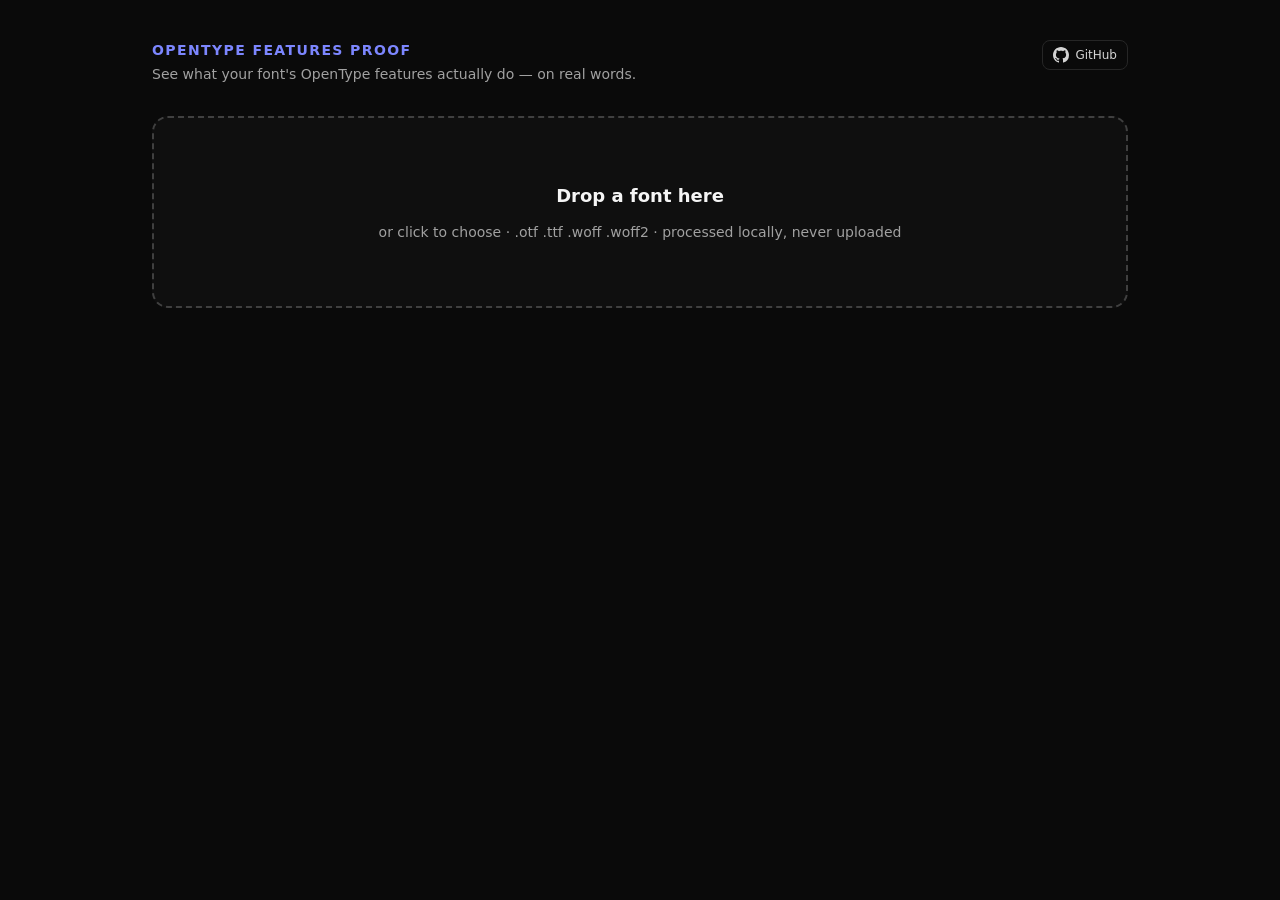
==== fea-proof/index.html @ 8b21806e "deploy fea-proof build from 8970422" ====
<!doctype html>
<html lang="en">
  <head>
    <meta charset="UTF-8" />
    <meta name="viewport" content="width=device-width, initial-scale=1.0" />
    <title>OpenType Features Proof</title>
    <script type="module" crossorigin src="./assets/index-gecbQEtY.js"></script>
    <link rel="modulepreload" crossorigin href="./assets/rolldown-runtime-Bh1tDfsg.js">
    <link rel="modulepreload" crossorigin href="./assets/preload-helper-DYl5dUZ5.js">
    <link rel="stylesheet" crossorigin href="./assets/index-C4r-JC1o.css">
  </head>
  <body>
    <div id="root"></div>
  </body>
</html>
---- fea-proof/assets/index-C4r-JC1o.css ----
/*! tailwindcss v4.3.1 | MIT License | https://tailwindcss.com */
@layer properties{@supports (((-webkit-hyphens:none)) and (not (margin-trim:inline))) or ((-moz-orient:inline) and (not (color:rgb(from red r g b)))){*,:before,:after,::backdrop{--tw-rotate-x:initial;--tw-rotate-y:initial;--tw-rotate-z:initial;--tw-skew-x:initial;--tw-skew-y:initial;--tw-space-y-reverse:0;--tw-divide-y-reverse:0;--tw-border-style:solid;--tw-font-weight:initial;--tw-tracking:initial;--tw-ordinal:initial;--tw-slashed-zero:initial;--tw-numeric-figure:initial;--tw-numeric-spacing:initial;--tw-numeric-fraction:initial;--tw-shadow:0 0 #0000;--tw-shadow-color:initial;--tw-shadow-alpha:100%;--tw-inset-shadow:0 0 #0000;--tw-inset-shadow-color:initial;--tw-inset-shadow-alpha:100%;--tw-ring-color:initial;--tw-ring-shadow:0 0 #0000;--tw-inset-ring-color:initial;--tw-inset-ring-shadow:0 0 #0000;--tw-ring-inset:initial;--tw-ring-offset-width:0px;--tw-ring-offset-color:#fff;--tw-ring-offset-shadow:0 0 #0000;--tw-outline-style:solid;--tw-blur:initial;--tw-brightness:initial;--tw-contrast:initial;--tw-grayscale:initial;--tw-hue-rotate:initial;--tw-invert:initial;--tw-opacity:initial;--tw-saturate:initial;--tw-sepia:initial;--tw-drop-shadow:initial;--tw-drop-shadow-color:initial;--tw-drop-shadow-alpha:100%;--tw-drop-shadow-size:initial;--tw-backdrop-blur:initial;--tw-backdrop-brightness:initial;--tw-backdrop-contrast:initial;--tw-backdrop-grayscale:initial;--tw-backdrop-hue-rotate:initial;--tw-backdrop-invert:initial;--tw-backdrop-opacity:initial;--tw-backdrop-saturate:initial;--tw-backdrop-sepia:initial}}}@layer theme{:root,:host{--font-sans:ui-sans-serif, system-ui, sans-serif, "Apple Color Emoji", "Segoe UI Emoji", "Segoe UI Symbol", "Noto Color Emoji";--font-mono:ui-monospace, SFMono-Regular, Menlo, Monaco, Consolas, "Liberation Mono", "Courier New", monospace;--color-red-50:oklch(97.1% .013 17.38);--color-red-300:oklch(80.8% .114 19.571);--color-red-700:oklch(50.5% .213 27.518);--color-red-900:oklch(39.6% .141 25.723);--color-red-950:oklch(25.8% .092 26.042);--color-amber-50:oklch(98.7% .022 95.277);--color-amber-100:oklch(96.2% .059 95.617);--color-amber-200:oklch(92.4% .12 95.746);--color-amber-300:oklch(87.9% .169 91.605);--color-amber-500:oklch(76.9% .188 70.08);--color-amber-600:oklch(66.6% .179 58.318);--color-amber-700:oklch(55.5% .163 48.998);--color-amber-900:oklch(41.4% .112 45.904);--color-amber-950:oklch(27.9% .077 45.635);--color-emerald-50:oklch(97.9% .021 166.113);--color-emerald-100:oklch(95% .052 163.051);--color-emerald-200:oklch(90.5% .093 164.15);--color-emerald-300:oklch(84.5% .143 164.978);--color-emerald-700:oklch(50.8% .118 165.612);--color-emerald-900:oklch(37.8% .077 168.94);--color-emerald-950:oklch(26.2% .051 172.552);--color-indigo-50:oklch(96.2% .018 272.314);--color-indigo-300:oklch(78.5% .115 274.713);--color-indigo-400:oklch(67.3% .182 276.935);--color-indigo-500:oklch(58.5% .233 277.117);--color-indigo-600:oklch(51.1% .262 276.966);--color-indigo-700:oklch(45.7% .24 277.023);--color-indigo-950:oklch(25.7% .09 281.288);--color-neutral-50:oklch(98.5% 0 0);--color-neutral-100:oklch(97% 0 0);--color-neutral-200:oklch(92.2% 0 0);--color-neutral-300:oklch(87% 0 0);--color-neutral-400:oklch(70.8% 0 0);--color-neutral-500:oklch(55.6% 0 0);--color-neutral-600:oklch(43.9% 0 0);--color-neutral-700:oklch(37.1% 0 0);--color-neutral-800:oklch(26.9% 0 0);--color-neutral-900:oklch(20.5% 0 0);--color-neutral-950:oklch(14.5% 0 0);--color-white:#fff;--spacing:.25rem;--container-xl:36rem;--container-3xl:48rem;--container-5xl:64rem;--container-7xl:80rem;--text-xs:.75rem;--text-xs--line-height:calc(1 / .75);--text-sm:.875rem;--text-sm--line-height:calc(1.25 / .875);--text-lg:1.125rem;--text-lg--line-height:calc(1.75 / 1.125);--text-3xl:1.875rem;--text-3xl--line-height:calc(2.25 / 1.875);--font-weight-normal:400;--font-weight-medium:500;--font-weight-semibold:600;--tracking-wide:.025em;--tracking-wider:.05em;--tracking-widest:.1em;--radius-sm:.25rem;--radius-md:.375rem;--radius-lg:.5rem;--radius-xl:.75rem;--radius-2xl:1rem;--blur-sm:8px;--default-transition-duration:.15s;--default-transition-timing-function:cubic-bezier(.4, 0, .2, 1);--default-font-family:var(--font-sans);--default-mono-font-family:var(--font-mono)}}@layer base{*,:after,:before,::backdrop{box-sizing:border-box;border:0 solid;margin:0;padding:0}::file-selector-button{box-sizing:border-box;border:0 solid;margin:0;padding:0}html,:host{-webkit-text-size-adjust:100%;tab-size:4;line-height:1.5;font-family:var(--default-font-family,ui-sans-serif, system-ui, sans-serif, "Apple Color Emoji", "Segoe UI Emoji", "Segoe UI Symbol", "Noto Color Emoji");font-feature-settings:var(--default-font-feature-settings,normal);font-variation-settings:var(--default-font-variation-settings,normal);-webkit-tap-highlight-color:transparent}hr{height:0;color:inherit;border-top-width:1px}abbr:where([title]){-webkit-text-decoration:underline dotted;text-decoration:underline dotted}h1,h2,h3,h4,h5,h6{font-size:inherit;font-weight:inherit}a{color:inherit;-webkit-text-decoration:inherit;-webkit-text-decoration:inherit;-webkit-text-decoration:inherit;-webkit-text-decoration:inherit;text-decoration:inherit}b,strong{font-weight:bolder}code,kbd,samp,pre{font-family:var(--default-mono-font-family,ui-monospace, SFMono-Regular, Menlo, Monaco, Consolas, "Liberation Mono", "Courier New", monospace);font-feature-settings:var(--default-mono-font-feature-settings,normal);font-variation-settings:var(--default-mono-font-variation-settings,normal);font-size:1em}small{font-size:80%}sub,sup{vertical-align:baseline;font-size:75%;line-height:0;position:relative}sub{bottom:-.25em}sup{top:-.5em}table{text-indent:0;border-color:inherit;border-collapse:collapse}:-moz-focusring{outline:auto}progress{vertical-align:baseline}summary{display:list-item}ol,ul,menu{list-style:none}img,svg,video,canvas,audio,iframe,embed,object{vertical-align:middle;display:block}img,video{max-width:100%;height:auto}button,input,select,optgroup,textarea{font:inherit;font-feature-settings:inherit;font-variation-settings:inherit;letter-spacing:inherit;color:inherit;opacity:1;background-color:#0000;border-radius:0}::file-selector-button{font:inherit;font-feature-settings:inherit;font-variation-settings:inherit;letter-spacing:inherit;color:inherit;opacity:1;background-color:#0000;border-radius:0}:where(select:is([multiple],[size])) optgroup{font-weight:bolder}:where(select:is([multiple],[size])) optgroup option{padding-inline-start:20px}::file-selector-button{margin-inline-end:4px}::placeholder{opacity:1}@supports (not ((-webkit-appearance:-apple-pay-button))) or (contain-intrinsic-size:1px){::placeholder{color:currentColor}@supports (color:color-mix(in lab, red, red)){::placeholder{color:color-mix(in oklab, currentcolor 50%, transparent)}}}textarea{resize:vertical}::-webkit-search-decoration{-webkit-appearance:none}::-webkit-date-and-time-value{min-height:1lh;text-align:inherit}::-webkit-datetime-edit{display:inline-flex}::-webkit-datetime-edit-fields-wrapper{padding:0}::-webkit-datetime-edit{padding-block:0}::-webkit-datetime-edit-year-field{padding-block:0}::-webkit-datetime-edit-month-field{padding-block:0}::-webkit-datetime-edit-day-field{padding-block:0}::-webkit-datetime-edit-hour-field{padding-block:0}::-webkit-datetime-edit-minute-field{padding-block:0}::-webkit-datetime-edit-second-field{padding-block:0}::-webkit-datetime-edit-millisecond-field{padding-block:0}::-webkit-datetime-edit-meridiem-field{padding-block:0}::-webkit-calendar-picker-indicator{line-height:1}:-moz-ui-invalid{box-shadow:none}button,input:where([type=button],[type=reset],[type=submit]){appearance:button}::file-selector-button{appearance:button}::-webkit-inner-spin-button{height:auto}::-webkit-outer-spin-button{height:auto}[hidden]:where(:not([hidden=until-found])){display:none!important}}@layer components;@layer utilities{.collapse{visibility:collapse}.invisible{visibility:hidden}.visible{visibility:visible}.absolute{position:absolute}.fixed{position:fixed}.relative{position:relative}.static{position:static}.sticky{position:sticky}.inset-0{inset:0}.-top-1{top:calc(var(--spacing) * -1)}.top-0{top:0}.top-4{top:calc(var(--spacing) * 4)}.-right-1{right:calc(var(--spacing) * -1)}.\!isolate{isolation:isolate!important}.isolate{isolation:isolate}.z-10{z-index:10}.z-50{z-index:50}.container{width:100%}@media (width>=40rem){.container{max-width:40rem}}@media (width>=48rem){.container{max-width:48rem}}@media (width>=64rem){.container{max-width:64rem}}@media (width>=80rem){.container{max-width:80rem}}@media (width>=96rem){.container{max-width:96rem}}.mx-auto{margin-inline:auto}.mt-0\.5{margin-top:calc(var(--spacing) * .5)}.mt-1{margin-top:var(--spacing)}.mt-1\.5{margin-top:calc(var(--spacing) * 1.5)}.mt-2{margin-top:calc(var(--spacing) * 2)}.mt-3{margin-top:calc(var(--spacing) * 3)}.mt-4{margin-top:calc(var(--spacing) * 4)}.mr-0\.5{margin-right:calc(var(--spacing) * .5)}.mb-1\.5{margin-bottom:calc(var(--spacing) * 1.5)}.mb-2{margin-bottom:calc(var(--spacing) * 2)}.mb-8{margin-bottom:calc(var(--spacing) * 8)}.ml-1\.5{margin-left:calc(var(--spacing) * 1.5)}.ml-auto{margin-left:auto}.block{display:block}.contents{display:contents}.flex{display:flex}.grid{display:grid}.hidden{display:none}.inline{display:inline}.inline-block{display:inline-block}.inline-flex{display:inline-flex}.table{display:table}.h-4{height:calc(var(--spacing) * 4)}.h-\[44vh\]{height:44vh}.h-full{height:100%}.max-h-28{max-height:calc(var(--spacing) * 28)}.max-h-\[60vh\]{max-height:60vh}.max-h-\[90vh\]{max-height:90vh}.max-h-\[calc\(100vh-2rem\)\]{max-height:calc(100vh - 2rem)}.max-h-full{max-height:100%}.min-h-0{min-height:0}.min-h-screen{min-height:100vh}.w-8{width:calc(var(--spacing) * 8)}.w-10{width:calc(var(--spacing) * 10)}.w-20{width:calc(var(--spacing) * 20)}.w-56{width:calc(var(--spacing) * 56)}.w-72{width:calc(var(--spacing) * 72)}.w-full{width:100%}.max-w-3xl{max-width:var(--container-3xl)}.max-w-5xl{max-width:var(--container-5xl)}.max-w-7xl{max-width:var(--container-7xl)}.max-w-\[10rem\]{max-width:10rem}.max-w-\[92rem\]{max-width:92rem}.max-w-full{max-width:100%}.max-w-xl{max-width:var(--container-xl)}.min-w-0{min-width:0}.min-w-4{min-width:calc(var(--spacing) * 4)}.min-w-\[1\.5em\]{min-width:1.5em}.flex-1{flex:1}.shrink-0{flex-shrink:0}.grow{flex-grow:1}.basis-full{flex-basis:100%}.transform{transform:var(--tw-rotate-x,) var(--tw-rotate-y,) var(--tw-rotate-z,) var(--tw-skew-x,) var(--tw-skew-y,)}.cursor-not-allowed{cursor:not-allowed}.cursor-pointer{cursor:pointer}.grid-cols-2{grid-template-columns:repeat(2,minmax(0,1fr))}.grid-cols-\[minmax\(0\,1fr\)_minmax\(0\,1\.5fr\)_minmax\(0\,1fr\)\]{grid-template-columns:minmax(0,1fr) minmax(0,1.5fr) minmax(0,1fr)}.flex-col{flex-direction:column}.flex-wrap{flex-wrap:wrap}.items-baseline{align-items:baseline}.items-center{align-items:center}.items-end{align-items:flex-end}.items-start{align-items:flex-start}.justify-between{justify-content:space-between}.justify-center{justify-content:center}.justify-end{justify-content:flex-end}.gap-0\.5{gap:calc(var(--spacing) * .5)}.gap-1{gap:var(--spacing)}.gap-1\.5{gap:calc(var(--spacing) * 1.5)}.gap-2{gap:calc(var(--spacing) * 2)}.gap-3{gap:calc(var(--spacing) * 3)}.gap-4{gap:calc(var(--spacing) * 4)}.gap-6{gap:calc(var(--spacing) * 6)}.gap-px{gap:1px}:where(.space-y-2>:not(:last-child)){--tw-space-y-reverse:0;margin-block-start:calc(calc(var(--spacing) * 2) * var(--tw-space-y-reverse));margin-block-end:calc(calc(var(--spacing) * 2) * calc(1 - var(--tw-space-y-reverse)))}:where(.space-y-3>:not(:last-child)){--tw-space-y-reverse:0;margin-block-start:calc(calc(var(--spacing) * 3) * var(--tw-space-y-reverse));margin-block-end:calc(calc(var(--spacing) * 3) * calc(1 - var(--tw-space-y-reverse)))}:where(.space-y-6>:not(:last-child)){--tw-space-y-reverse:0;margin-block-start:calc(calc(var(--spacing) * 6) * var(--tw-space-y-reverse));margin-block-end:calc(calc(var(--spacing) * 6) * calc(1 - var(--tw-space-y-reverse)))}.gap-x-1{column-gap:var(--spacing)}.gap-x-4{column-gap:calc(var(--spacing) * 4)}.gap-x-5{column-gap:calc(var(--spacing) * 5)}.gap-x-8{column-gap:calc(var(--spacing) * 8)}.gap-y-1\.5{row-gap:calc(var(--spacing) * 1.5)}.gap-y-2{row-gap:calc(var(--spacing) * 2)}:where(.divide-y>:not(:last-child)){--tw-divide-y-reverse:0;border-bottom-style:var(--tw-border-style);border-top-style:var(--tw-border-style);border-top-width:calc(1px * var(--tw-divide-y-reverse));border-bottom-width:calc(1px * calc(1 - var(--tw-divide-y-reverse)))}:where(.divide-neutral-200>:not(:last-child)){border-color:var(--color-neutral-200)}.self-start{align-self:flex-start}.truncate{text-overflow:ellipsis;white-space:nowrap;overflow:hidden}.overflow-hidden{overflow:hidden}.overflow-visible{overflow:visible}.overflow-y-auto{overflow-y:auto}.rounded{border-radius:.25rem}.rounded-2xl{border-radius:var(--radius-2xl)}.rounded-full{border-radius:3.40282e38px}.rounded-lg{border-radius:var(--radius-lg)}.rounded-md{border-radius:var(--radius-md)}.rounded-sm{border-radius:var(--radius-sm)}.rounded-xl{border-radius:var(--radius-xl)}.border{border-style:var(--tw-border-style);border-width:1px}.border-2{border-style:var(--tw-border-style);border-width:2px}.border-t{border-top-style:var(--tw-border-style);border-top-width:1px}.border-b{border-bottom-style:var(--tw-border-style);border-bottom-width:1px}.border-l{border-left-style:var(--tw-border-style);border-left-width:1px}.border-dashed{--tw-border-style:dashed;border-style:dashed}.border-amber-200{border-color:var(--color-amber-200)}.border-emerald-200{border-color:var(--color-emerald-200)}.border-indigo-400{border-color:var(--color-indigo-400)}.border-indigo-500{border-color:var(--color-indigo-500)}.border-neutral-200{border-color:var(--color-neutral-200)}.border-neutral-300{border-color:var(--color-neutral-300)}.border-red-300{border-color:var(--color-red-300)}.bg-amber-50{background-color:var(--color-amber-50)}.bg-emerald-50{background-color:var(--color-emerald-50)}.bg-emerald-100{background-color:var(--color-emerald-100)}.bg-indigo-500{background-color:var(--color-indigo-500)}.bg-indigo-500\/10{background-color:#625fff1a}@supports (color:color-mix(in lab, red, red)){.bg-indigo-500\/10{background-color:color-mix(in oklab, var(--color-indigo-500) 10%, transparent)}}.bg-indigo-500\/25{background-color:#625fff40}@supports (color:color-mix(in lab, red, red)){.bg-indigo-500\/25{background-color:color-mix(in oklab, var(--color-indigo-500) 25%, transparent)}}.bg-neutral-50{background-color:var(--color-neutral-50)}.bg-neutral-100{background-color:var(--color-neutral-100)}.bg-neutral-100\/60{background-color:#f5f5f599}@supports (color:color-mix(in lab, red, red)){.bg-neutral-100\/60{background-color:color-mix(in oklab, var(--color-neutral-100) 60%, transparent)}}.bg-neutral-200{background-color:var(--color-neutral-200)}.bg-neutral-950\/60{background-color:#0a0a0a99}@supports (color:color-mix(in lab, red, red)){.bg-neutral-950\/60{background-color:color-mix(in oklab, var(--color-neutral-950) 60%, transparent)}}.bg-red-50{background-color:var(--color-red-50)}.bg-white{background-color:var(--color-white)}.bg-white\/85{background-color:#ffffffd9}@supports (color:color-mix(in lab, red, red)){.bg-white\/85{background-color:color-mix(in oklab, var(--color-white) 85%, transparent)}}.fill-current{fill:currentColor}.fill-indigo-500{fill:var(--color-indigo-500)}.fill-neutral-900{fill:var(--color-neutral-900)}.p-1\.5{padding:calc(var(--spacing) * 1.5)}.p-3{padding:calc(var(--spacing) * 3)}.p-4{padding:calc(var(--spacing) * 4)}.p-6{padding:calc(var(--spacing) * 6)}.p-16{padding:calc(var(--spacing) * 16)}.px-1{padding-inline:var(--spacing)}.px-1\.5{padding-inline:calc(var(--spacing) * 1.5)}.px-2{padding-inline:calc(var(--spacing) * 2)}.px-2\.5{padding-inline:calc(var(--spacing) * 2.5)}.px-3{padding-inline:calc(var(--spacing) * 3)}.px-4{padding-inline:calc(var(--spacing) * 4)}.px-6{padding-inline:calc(var(--spacing) * 6)}.py-0\.5{padding-block:calc(var(--spacing) * .5)}.py-1{padding-block:var(--spacing)}.py-1\.5{padding-block:calc(var(--spacing) * 1.5)}.py-2{padding-block:calc(var(--spacing) * 2)}.py-2\.5{padding-block:calc(var(--spacing) * 2.5)}.py-3{padding-block:calc(var(--spacing) * 3)}.py-5{padding-block:calc(var(--spacing) * 5)}.py-6{padding-block:calc(var(--spacing) * 6)}.py-8{padding-block:calc(var(--spacing) * 8)}.py-10{padding-block:calc(var(--spacing) * 10)}.pt-1\.5{padding-top:calc(var(--spacing) * 1.5)}.pt-2{padding-top:calc(var(--spacing) * 2)}.pt-2\.5{padding-top:calc(var(--spacing) * 2.5)}.pt-3{padding-top:calc(var(--spacing) * 3)}.pb-3{padding-bottom:calc(var(--spacing) * 3)}.pl-2{padding-left:calc(var(--spacing) * 2)}.text-center{text-align:center}.align-baseline{vertical-align:baseline}.font-mono{font-family:var(--font-mono)}.text-3xl{font-size:var(--text-3xl);line-height:var(--tw-leading,var(--text-3xl--line-height))}.text-lg{font-size:var(--text-lg);line-height:var(--tw-leading,var(--text-lg--line-height))}.text-sm{font-size:var(--text-sm);line-height:var(--tw-leading,var(--text-sm--line-height))}.text-xs{font-size:var(--text-xs);line-height:var(--tw-leading,var(--text-xs--line-height))}.text-\[9px\]{font-size:9px}.text-\[10px\]{font-size:10px}.text-\[11px\]{font-size:11px}.font-medium{--tw-font-weight:var(--font-weight-medium);font-weight:var(--font-weight-medium)}.font-normal{--tw-font-weight:var(--font-weight-normal);font-weight:var(--font-weight-normal)}.font-semibold{--tw-font-weight:var(--font-weight-semibold);font-weight:var(--font-weight-semibold)}.tracking-wide{--tw-tracking:var(--tracking-wide);letter-spacing:var(--tracking-wide)}.tracking-wider{--tw-tracking:var(--tracking-wider);letter-spacing:var(--tracking-wider)}.tracking-widest{--tw-tracking:var(--tracking-widest);letter-spacing:var(--tracking-widest)}.break-words{overflow-wrap:break-word}.break-all{word-break:break-all}.whitespace-nowrap{white-space:nowrap}.text-amber-600{color:var(--color-amber-600)}.text-amber-700{color:var(--color-amber-700)}.text-emerald-700{color:var(--color-emerald-700)}.text-indigo-500{color:var(--color-indigo-500)}.text-indigo-600{color:var(--color-indigo-600)}.text-inherit{color:inherit}.text-neutral-300{color:var(--color-neutral-300)}.text-neutral-400{color:var(--color-neutral-400)}.text-neutral-500{color:var(--color-neutral-500)}.text-neutral-600{color:var(--color-neutral-600)}.text-neutral-700{color:var(--color-neutral-700)}.text-neutral-800{color:var(--color-neutral-800)}.text-neutral-900{color:var(--color-neutral-900)}.text-red-700{color:var(--color-red-700)}.text-white{color:var(--color-white)}.lowercase{text-transform:lowercase}.uppercase{text-transform:uppercase}.italic{font-style:italic}.ordinal{--tw-ordinal:ordinal;font-variant-numeric:var(--tw-ordinal,) var(--tw-slashed-zero,) var(--tw-numeric-figure,) var(--tw-numeric-spacing,) var(--tw-numeric-fraction,)}.tabular-nums{--tw-numeric-spacing:tabular-nums;font-variant-numeric:var(--tw-ordinal,) var(--tw-slashed-zero,) var(--tw-numeric-figure,) var(--tw-numeric-spacing,) var(--tw-numeric-fraction,)}.accent-indigo-500{accent-color:var(--color-indigo-500)}.opacity-40{opacity:.4}.shadow{--tw-shadow:0 1px 3px 0 var(--tw-shadow-color,#0000001a), 0 1px 2px -1px var(--tw-shadow-color,#0000001a);box-shadow:var(--tw-inset-shadow), var(--tw-inset-ring-shadow), var(--tw-ring-offset-shadow), var(--tw-ring-shadow), var(--tw-shadow)}.shadow-xl{--tw-shadow:0 20px 25px -5px var(--tw-shadow-color,#0000001a), 0 8px 10px -6px var(--tw-shadow-color,#0000001a);box-shadow:var(--tw-inset-shadow), var(--tw-inset-ring-shadow), var(--tw-ring-offset-shadow), var(--tw-ring-shadow), var(--tw-shadow)}.ring{--tw-ring-shadow:var(--tw-ring-inset,) 0 0 0 calc(1px + var(--tw-ring-offset-width)) var(--tw-ring-color,currentcolor);box-shadow:var(--tw-inset-shadow), var(--tw-inset-ring-shadow), var(--tw-ring-offset-shadow), var(--tw-ring-shadow), var(--tw-shadow)}.ring-2{--tw-ring-shadow:var(--tw-ring-inset,) 0 0 0 calc(2px + var(--tw-ring-offset-width)) var(--tw-ring-color,currentcolor);box-shadow:var(--tw-inset-shadow), var(--tw-inset-ring-shadow), var(--tw-ring-offset-shadow), var(--tw-ring-shadow), var(--tw-shadow)}.ring-indigo-500{--tw-ring-color:var(--color-indigo-500)}.outline{outline-style:var(--tw-outline-style);outline-width:1px}.grayscale{--tw-grayscale:grayscale(100%);filter:var(--tw-blur,) var(--tw-brightness,) var(--tw-contrast,) var(--tw-grayscale,) var(--tw-hue-rotate,) var(--tw-invert,) var(--tw-saturate,) var(--tw-sepia,) var(--tw-drop-shadow,)}.invert{--tw-invert:invert(100%);filter:var(--tw-blur,) var(--tw-brightness,) var(--tw-contrast,) var(--tw-grayscale,) var(--tw-hue-rotate,) var(--tw-invert,) var(--tw-saturate,) var(--tw-sepia,) var(--tw-drop-shadow,)}.filter{filter:var(--tw-blur,) var(--tw-brightness,) var(--tw-contrast,) var(--tw-grayscale,) var(--tw-hue-rotate,) var(--tw-invert,) var(--tw-saturate,) var(--tw-sepia,) var(--tw-drop-shadow,)}.backdrop-blur{--tw-backdrop-blur:blur(8px);-webkit-backdrop-filter:var(--tw-backdrop-blur,) var(--tw-backdrop-brightness,) var(--tw-backdrop-contrast,) var(--tw-backdrop-grayscale,) var(--tw-backdrop-hue-rotate,) var(--tw-backdrop-invert,) var(--tw-backdrop-opacity,) var(--tw-backdrop-saturate,) var(--tw-backdrop-sepia,);backdrop-filter:var(--tw-backdrop-blur,) var(--tw-backdrop-brightness,) var(--tw-backdrop-contrast,) var(--tw-backdrop-grayscale,) var(--tw-backdrop-hue-rotate,) var(--tw-backdrop-invert,) var(--tw-backdrop-opacity,) var(--tw-backdrop-saturate,) var(--tw-backdrop-sepia,)}.backdrop-blur-sm{--tw-backdrop-blur:blur(var(--blur-sm));-webkit-backdrop-filter:var(--tw-backdrop-blur,) var(--tw-backdrop-brightness,) var(--tw-backdrop-contrast,) var(--tw-backdrop-grayscale,) var(--tw-backdrop-hue-rotate,) var(--tw-backdrop-invert,) var(--tw-backdrop-opacity,) var(--tw-backdrop-saturate,) var(--tw-backdrop-sepia,);backdrop-filter:var(--tw-backdrop-blur,) var(--tw-backdrop-brightness,) var(--tw-backdrop-contrast,) var(--tw-backdrop-grayscale,) var(--tw-backdrop-hue-rotate,) var(--tw-backdrop-invert,) var(--tw-backdrop-opacity,) var(--tw-backdrop-saturate,) var(--tw-backdrop-sepia,)}.transition-colors{transition-property:color,background-color,border-color,outline-color,text-decoration-color,fill,stroke,--tw-gradient-from,--tw-gradient-via,--tw-gradient-to;transition-timing-function:var(--tw-ease,var(--default-transition-timing-function));transition-duration:var(--tw-duration,var(--default-transition-duration))}@media (hover:hover){.hover\:border-indigo-300:hover{border-color:var(--color-indigo-300)}.hover\:border-neutral-300:hover{border-color:var(--color-neutral-300)}.hover\:border-neutral-400:hover{border-color:var(--color-neutral-400)}.hover\:bg-amber-100:hover{background-color:var(--color-amber-100)}.hover\:bg-emerald-100:hover{background-color:var(--color-emerald-100)}.hover\:bg-indigo-50:hover{background-color:var(--color-indigo-50)}.hover\:bg-neutral-100:hover{background-color:var(--color-neutral-100)}.hover\:text-neutral-800:hover{color:var(--color-neutral-800)}.hover\:text-neutral-900:hover{color:var(--color-neutral-900)}.hover\:underline:hover{text-decoration-line:underline}}@media (width>=40rem){.sm\:grid-cols-4{grid-template-columns:repeat(4,minmax(0,1fr))}}:where(.dark\:divide-neutral-800:where(.dark,.dark *)>:not(:last-child)){border-color:var(--color-neutral-800)}.dark\:border-amber-900:where(.dark,.dark *){border-color:var(--color-amber-900)}.dark\:border-emerald-900:where(.dark,.dark *){border-color:var(--color-emerald-900)}.dark\:border-neutral-700:where(.dark,.dark *){border-color:var(--color-neutral-700)}.dark\:border-neutral-800:where(.dark,.dark *){border-color:var(--color-neutral-800)}.dark\:border-red-900:where(.dark,.dark *){border-color:var(--color-red-900)}.dark\:bg-amber-950\/40:where(.dark,.dark *){background-color:#46190166}@supports (color:color-mix(in lab, red, red)){.dark\:bg-amber-950\/40:where(.dark,.dark *){background-color:color-mix(in oklab, var(--color-amber-950) 40%, transparent)}}.dark\:bg-emerald-900\/50:where(.dark,.dark *){background-color:#004e3b80}@supports (color:color-mix(in lab, red, red)){.dark\:bg-emerald-900\/50:where(.dark,.dark *){background-color:color-mix(in oklab, var(--color-emerald-900) 50%, transparent)}}.dark\:bg-emerald-950\/40:where(.dark,.dark *){background-color:#002c2266}@supports (color:color-mix(in lab, red, red)){.dark\:bg-emerald-950\/40:where(.dark,.dark *){background-color:color-mix(in oklab, var(--color-emerald-950) 40%, transparent)}}.dark\:bg-neutral-800:where(.dark,.dark *){background-color:var(--color-neutral-800)}.dark\:bg-neutral-900:where(.dark,.dark *){background-color:var(--color-neutral-900)}.dark\:bg-neutral-900\/30:where(.dark,.dark *){background-color:#1717174d}@supports (color:color-mix(in lab, red, red)){.dark\:bg-neutral-900\/30:where(.dark,.dark *){background-color:color-mix(in oklab, var(--color-neutral-900) 30%, transparent)}}.dark\:bg-neutral-900\/40:where(.dark,.dark *){background-color:#17171766}@supports (color:color-mix(in lab, red, red)){.dark\:bg-neutral-900\/40:where(.dark,.dark *){background-color:color-mix(in oklab, var(--color-neutral-900) 40%, transparent)}}.dark\:bg-neutral-900\/60:where(.dark,.dark *){background-color:#17171799}@supports (color:color-mix(in lab, red, red)){.dark\:bg-neutral-900\/60:where(.dark,.dark *){background-color:color-mix(in oklab, var(--color-neutral-900) 60%, transparent)}}.dark\:bg-neutral-900\/85:where(.dark,.dark *){background-color:#171717d9}@supports (color:color-mix(in lab, red, red)){.dark\:bg-neutral-900\/85:where(.dark,.dark *){background-color:color-mix(in oklab, var(--color-neutral-900) 85%, transparent)}}.dark\:bg-neutral-950:where(.dark,.dark *){background-color:var(--color-neutral-950)}.dark\:bg-neutral-950\/50:where(.dark,.dark *){background-color:#0a0a0a80}@supports (color:color-mix(in lab, red, red)){.dark\:bg-neutral-950\/50:where(.dark,.dark *){background-color:color-mix(in oklab, var(--color-neutral-950) 50%, transparent)}}.dark\:bg-red-950\/40:where(.dark,.dark *){background-color:#46080966}@supports (color:color-mix(in lab, red, red)){.dark\:bg-red-950\/40:where(.dark,.dark *){background-color:color-mix(in oklab, var(--color-red-950) 40%, transparent)}}.dark\:fill-neutral-100:where(.dark,.dark *){fill:var(--color-neutral-100)}.dark\:text-amber-300:where(.dark,.dark *){color:var(--color-amber-300)}.dark\:text-amber-500:where(.dark,.dark *){color:var(--color-amber-500)}.dark\:text-emerald-300:where(.dark,.dark *){color:var(--color-emerald-300)}.dark\:text-indigo-300:where(.dark,.dark *){color:var(--color-indigo-300)}.dark\:text-indigo-400:where(.dark,.dark *){color:var(--color-indigo-400)}.dark\:text-neutral-100:where(.dark,.dark *){color:var(--color-neutral-100)}.dark\:text-neutral-200:where(.dark,.dark *){color:var(--color-neutral-200)}.dark\:text-neutral-300:where(.dark,.dark *){color:var(--color-neutral-300)}.dark\:text-neutral-400:where(.dark,.dark *){color:var(--color-neutral-400)}.dark\:text-neutral-500:where(.dark,.dark *){color:var(--color-neutral-500)}.dark\:text-neutral-600:where(.dark,.dark *){color:var(--color-neutral-600)}.dark\:text-neutral-700:where(.dark,.dark *){color:var(--color-neutral-700)}.dark\:text-red-300:where(.dark,.dark *){color:var(--color-red-300)}@media (hover:hover){.dark\:hover\:border-indigo-700:where(.dark,.dark *):hover{border-color:var(--color-indigo-700)}.dark\:hover\:border-neutral-500:where(.dark,.dark *):hover{border-color:var(--color-neutral-500)}.dark\:hover\:border-neutral-700:where(.dark,.dark *):hover{border-color:var(--color-neutral-700)}.dark\:hover\:bg-amber-900\/40:where(.dark,.dark *):hover{background-color:#7b330666}@supports (color:color-mix(in lab, red, red)){.dark\:hover\:bg-amber-900\/40:where(.dark,.dark *):hover{background-color:color-mix(in oklab, var(--color-amber-900) 40%, transparent)}}.dark\:hover\:bg-emerald-900\/40:where(.dark,.dark *):hover{background-color:#004e3b66}@supports (color:color-mix(in lab, red, red)){.dark\:hover\:bg-emerald-900\/40:where(.dark,.dark *):hover{background-color:color-mix(in oklab, var(--color-emerald-900) 40%, transparent)}}.dark\:hover\:bg-indigo-950\/40:where(.dark,.dark *):hover{background-color:#1e1a4d66}@supports (color:color-mix(in lab, red, red)){.dark\:hover\:bg-indigo-950\/40:where(.dark,.dark *):hover{background-color:color-mix(in oklab, var(--color-indigo-950) 40%, transparent)}}.dark\:hover\:bg-neutral-800:where(.dark,.dark *):hover{background-color:var(--color-neutral-800)}.dark\:hover\:text-neutral-100:where(.dark,.dark *):hover{color:var(--color-neutral-100)}}}html{background:#fafafa}html.dark{background:#0a0a0a}*{scrollbar-width:thin;scrollbar-color:#c4c4c4 transparent}html.dark *{scrollbar-color:#3f3f46 transparent}::-webkit-scrollbar{width:10px;height:10px}::-webkit-scrollbar-track{background:0 0}::-webkit-scrollbar-thumb{background:#c4c4c4 padding-box padding-box;border:2px solid #0000;border-radius:9999px}::-webkit-scrollbar-thumb:hover{background:#a1a1aa}html.dark ::-webkit-scrollbar-thumb{background:#3f3f46 padding-box padding-box;border:2px solid #0000;border-radius:9999px}html.dark ::-webkit-scrollbar-thumb:hover{background:#52525b}@property --tw-rotate-x{syntax:"*";inherits:false}@property --tw-rotate-y{syntax:"*";inherits:false}@property --tw-rotate-z{syntax:"*";inherits:false}@property --tw-skew-x{syntax:"*";inherits:false}@property --tw-skew-y{syntax:"*";inherits:false}@property --tw-space-y-reverse{syntax:"*";inherits:false;initial-value:0}@property --tw-divide-y-reverse{syntax:"*";inherits:false;initial-value:0}@property --tw-border-style{syntax:"*";inherits:false;initial-value:solid}@property --tw-font-weight{syntax:"*";inherits:false}@property --tw-tracking{syntax:"*";inherits:false}@property --tw-ordinal{syntax:"*";inherits:false}@property --tw-slashed-zero{syntax:"*";inherits:false}@property --tw-numeric-figure{syntax:"*";inherits:false}@property --tw-numeric-spacing{syntax:"*";inherits:false}@property --tw-numeric-fraction{syntax:"*";inherits:false}@property --tw-shadow{syntax:"*";inherits:false;initial-value:0 0 #0000}@property --tw-shadow-color{syntax:"*";inherits:false}@property --tw-shadow-alpha{syntax:"<percentage>";inherits:false;initial-value:100%}@property --tw-inset-shadow{syntax:"*";inherits:false;initial-value:0 0 #0000}@property --tw-inset-shadow-color{syntax:"*";inherits:false}@property --tw-inset-shadow-alpha{syntax:"<percentage>";inherits:false;initial-value:100%}@property --tw-ring-color{syntax:"*";inherits:false}@property --tw-ring-shadow{syntax:"*";inherits:false;initial-value:0 0 #0000}@property --tw-inset-ring-color{syntax:"*";inherits:false}@property --tw-inset-ring-shadow{syntax:"*";inherits:false;initial-value:0 0 #0000}@property --tw-ring-inset{syntax:"*";inherits:false}@property --tw-ring-offset-width{syntax:"<length>";inherits:false;initial-value:0}@property --tw-ring-offset-color{syntax:"*";inherits:false;initial-value:#fff}@property --tw-ring-offset-shadow{syntax:"*";inherits:false;initial-value:0 0 #0000}@property --tw-outline-style{syntax:"*";inherits:false;initial-value:solid}@property --tw-blur{syntax:"*";inherits:false}@property --tw-brightness{syntax:"*";inherits:false}@property --tw-contrast{syntax:"*";inherits:false}@property --tw-grayscale{syntax:"*";inherits:false}@property --tw-hue-rotate{syntax:"*";inherits:false}@property --tw-invert{syntax:"*";inherits:false}@property --tw-opacity{syntax:"*";inherits:false}@property --tw-saturate{syntax:"*";inherits:false}@property --tw-sepia{syntax:"*";inherits:false}@property --tw-drop-shadow{syntax:"*";inherits:false}@property --tw-drop-shadow-color{syntax:"*";inherits:false}@property --tw-drop-shadow-alpha{syntax:"<percentage>";inherits:false;initial-value:100%}@property --tw-drop-shadow-size{syntax:"*";inherits:false}@property --tw-backdrop-blur{syntax:"*";inherits:false}@property --tw-backdrop-brightness{syntax:"*";inherits:false}@property --tw-backdrop-contrast{syntax:"*";inherits:false}@property --tw-backdrop-grayscale{syntax:"*";inherits:false}@property --tw-backdrop-hue-rotate{syntax:"*";inherits:false}@property --tw-backdrop-invert{syntax:"*";inherits:false}@property --tw-backdrop-opacity{syntax:"*";inherits:false}@property --tw-backdrop-saturate{syntax:"*";inherits:false}@property --tw-backdrop-sepia{syntax:"*";inherits:false}
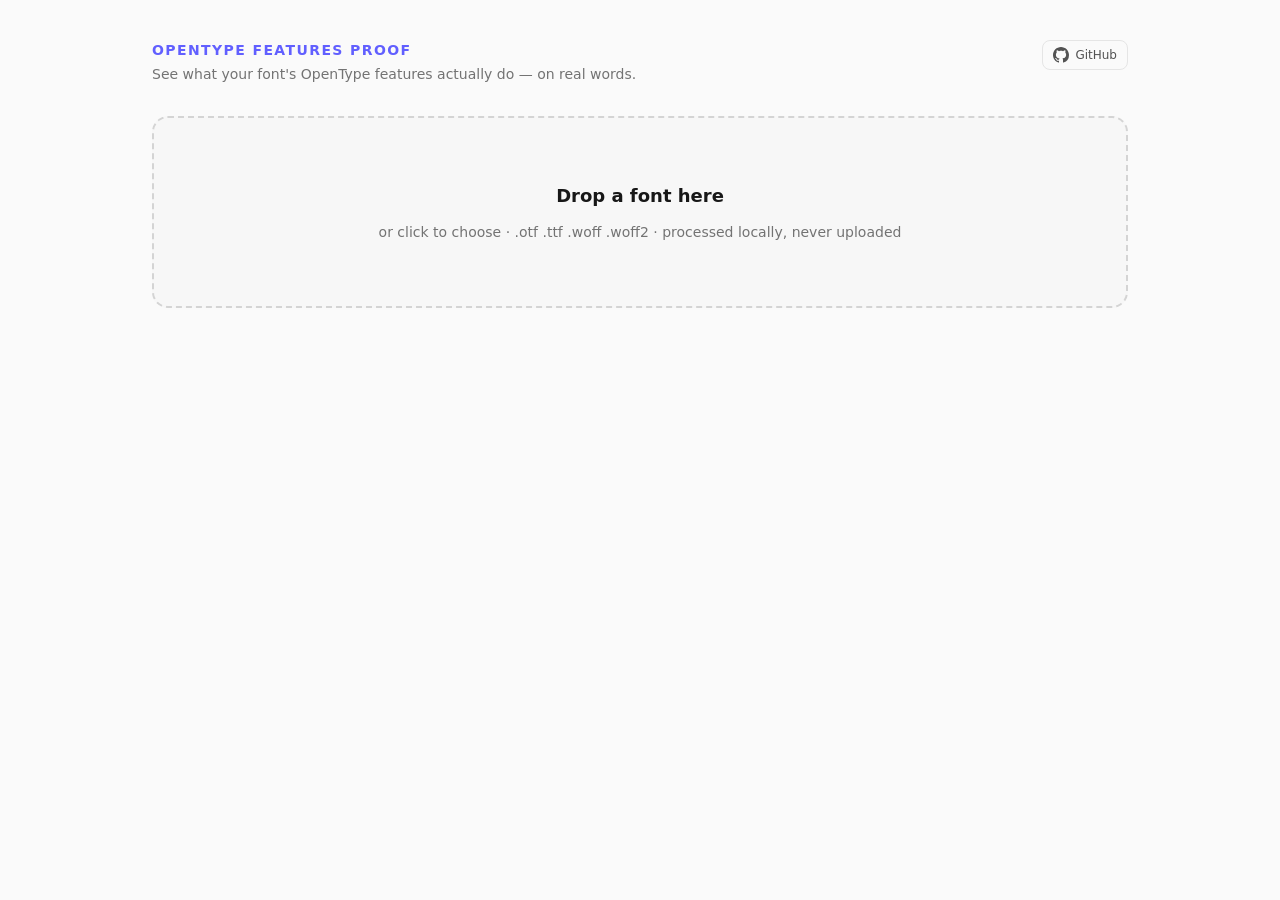
==== commit d9fd5c39: "deploy fea-proof build from 7a89d4d" ====
--- a/fea-proof/index.html
+++ b/fea-proof/index.html
@@ -4,10 +4,18 @@
     <meta charset="UTF-8" />
     <meta name="viewport" content="width=device-width, initial-scale=1.0" />
     <title>OpenType Features Proof</title>
-    <script type="module" crossorigin src="./assets/index-gecbQEtY.js"></script>
+    <script>
+      // Set the theme class before first paint (mirrors App.tsx) to avoid a flash.
+      try {
+        var t = localStorage.getItem('fea-proof:theme')
+        if (t !== 'light' && t !== 'dark') t = matchMedia('(prefers-color-scheme: dark)').matches ? 'dark' : 'light'
+        if (t === 'dark') document.documentElement.classList.add('dark')
+      } catch (e) {}
+    </script>
+    <script type="module" crossorigin src="./assets/index-CvhTsRm9.js"></script>
     <link rel="modulepreload" crossorigin href="./assets/rolldown-runtime-Bh1tDfsg.js">
     <link rel="modulepreload" crossorigin href="./assets/preload-helper-DYl5dUZ5.js">
-    <link rel="stylesheet" crossorigin href="./assets/index-C4r-JC1o.css">
+    <link rel="stylesheet" crossorigin href="./assets/index-CltZ6wMl.css">
   </head>
   <body>
     <div id="root"></div>
--- a/fea-proof/assets/index-CltZ6wMl.css
+++ b/fea-proof/assets/index-CltZ6wMl.css
@@ -0,0 +1,2 @@
+/*! tailwindcss v4.3.1 | MIT License | https://tailwindcss.com */
+@layer properties{@supports (((-webkit-hyphens:none)) and (not (margin-trim:inline))) or ((-moz-orient:inline) and (not (color:rgb(from red r g b)))){*,:before,:after,::backdrop{--tw-rotate-x:initial;--tw-rotate-y:initial;--tw-rotate-z:initial;--tw-skew-x:initial;--tw-skew-y:initial;--tw-space-y-reverse:0;--tw-divide-y-reverse:0;--tw-border-style:solid;--tw-leading:initial;--tw-font-weight:initial;--tw-tracking:initial;--tw-ordinal:initial;--tw-slashed-zero:initial;--tw-numeric-figure:initial;--tw-numeric-spacing:initial;--tw-numeric-fraction:initial;--tw-shadow:0 0 #0000;--tw-shadow-color:initial;--tw-shadow-alpha:100%;--tw-inset-shadow:0 0 #0000;--tw-inset-shadow-color:initial;--tw-inset-shadow-alpha:100%;--tw-ring-color:initial;--tw-ring-shadow:0 0 #0000;--tw-inset-ring-color:initial;--tw-inset-ring-shadow:0 0 #0000;--tw-ring-inset:initial;--tw-ring-offset-width:0px;--tw-ring-offset-color:#fff;--tw-ring-offset-shadow:0 0 #0000;--tw-outline-style:solid;--tw-blur:initial;--tw-brightness:initial;--tw-contrast:initial;--tw-grayscale:initial;--tw-hue-rotate:initial;--tw-invert:initial;--tw-opacity:initial;--tw-saturate:initial;--tw-sepia:initial;--tw-drop-shadow:initial;--tw-drop-shadow-color:initial;--tw-drop-shadow-alpha:100%;--tw-drop-shadow-size:initial;--tw-backdrop-blur:initial;--tw-backdrop-brightness:initial;--tw-backdrop-contrast:initial;--tw-backdrop-grayscale:initial;--tw-backdrop-hue-rotate:initial;--tw-backdrop-invert:initial;--tw-backdrop-opacity:initial;--tw-backdrop-saturate:initial;--tw-backdrop-sepia:initial}}}@layer theme{:root,:host{--font-sans:ui-sans-serif, system-ui, sans-serif, "Apple Color Emoji", "Segoe UI Emoji", "Segoe UI Symbol", "Noto Color Emoji";--font-mono:ui-monospace, SFMono-Regular, Menlo, Monaco, Consolas, "Liberation Mono", "Courier New", monospace;--color-red-50:oklch(97.1% .013 17.38);--color-red-300:oklch(80.8% .114 19.571);--color-red-700:oklch(50.5% .213 27.518);--color-red-900:oklch(39.6% .141 25.723);--color-red-950:oklch(25.8% .092 26.042);--color-amber-50:oklch(98.7% .022 95.277);--color-amber-100:oklch(96.2% .059 95.617);--color-amber-200:oklch(92.4% .12 95.746);--color-amber-300:oklch(87.9% .169 91.605);--color-amber-500:oklch(76.9% .188 70.08);--color-amber-600:oklch(66.6% .179 58.318);--color-amber-700:oklch(55.5% .163 48.998);--color-amber-900:oklch(41.4% .112 45.904);--color-amber-950:oklch(27.9% .077 45.635);--color-emerald-50:oklch(97.9% .021 166.113);--color-emerald-100:oklch(95% .052 163.051);--color-emerald-200:oklch(90.5% .093 164.15);--color-emerald-300:oklch(84.5% .143 164.978);--color-emerald-700:oklch(50.8% .118 165.612);--color-emerald-900:oklch(37.8% .077 168.94);--color-emerald-950:oklch(26.2% .051 172.552);--color-indigo-50:oklch(96.2% .018 272.314);--color-indigo-300:oklch(78.5% .115 274.713);--color-indigo-400:oklch(67.3% .182 276.935);--color-indigo-500:oklch(58.5% .233 277.117);--color-indigo-600:oklch(51.1% .262 276.966);--color-indigo-700:oklch(45.7% .24 277.023);--color-indigo-950:oklch(25.7% .09 281.288);--color-neutral-50:oklch(98.5% 0 0);--color-neutral-100:oklch(97% 0 0);--color-neutral-200:oklch(92.2% 0 0);--color-neutral-300:oklch(87% 0 0);--color-neutral-400:oklch(70.8% 0 0);--color-neutral-500:oklch(55.6% 0 0);--color-neutral-600:oklch(43.9% 0 0);--color-neutral-700:oklch(37.1% 0 0);--color-neutral-800:oklch(26.9% 0 0);--color-neutral-900:oklch(20.5% 0 0);--color-neutral-950:oklch(14.5% 0 0);--color-white:#fff;--spacing:.25rem;--container-xl:36rem;--container-3xl:48rem;--container-5xl:64rem;--container-7xl:80rem;--text-xs:.75rem;--text-xs--line-height:calc(1 / .75);--text-sm:.875rem;--text-sm--line-height:calc(1.25 / .875);--text-lg:1.125rem;--text-lg--line-height:calc(1.75 / 1.125);--text-3xl:1.875rem;--text-3xl--line-height:calc(2.25 / 1.875);--font-weight-normal:400;--font-weight-medium:500;--font-weight-semibold:600;--tracking-wide:.025em;--tracking-wider:.05em;--tracking-widest:.1em;--radius-sm:.25rem;--radius-md:.375rem;--radius-lg:.5rem;--radius-xl:.75rem;--radius-2xl:1rem;--blur-sm:8px;--default-transition-duration:.15s;--default-transition-timing-function:cubic-bezier(.4, 0, .2, 1);--default-font-family:var(--font-sans);--default-mono-font-family:var(--font-mono)}}@layer base{*,:after,:before,::backdrop{box-sizing:border-box;border:0 solid;margin:0;padding:0}::file-selector-button{box-sizing:border-box;border:0 solid;margin:0;padding:0}html,:host{-webkit-text-size-adjust:100%;tab-size:4;line-height:1.5;font-family:var(--default-font-family,ui-sans-serif, system-ui, sans-serif, "Apple Color Emoji", "Segoe UI Emoji", "Segoe UI Symbol", "Noto Color Emoji");font-feature-settings:var(--default-font-feature-settings,normal);font-variation-settings:var(--default-font-variation-settings,normal);-webkit-tap-highlight-color:transparent}hr{height:0;color:inherit;border-top-width:1px}abbr:where([title]){-webkit-text-decoration:underline dotted;text-decoration:underline dotted}h1,h2,h3,h4,h5,h6{font-size:inherit;font-weight:inherit}a{color:inherit;-webkit-text-decoration:inherit;-webkit-text-decoration:inherit;-webkit-text-decoration:inherit;-webkit-text-decoration:inherit;text-decoration:inherit}b,strong{font-weight:bolder}code,kbd,samp,pre{font-family:var(--default-mono-font-family,ui-monospace, SFMono-Regular, Menlo, Monaco, Consolas, "Liberation Mono", "Courier New", monospace);font-feature-settings:var(--default-mono-font-feature-settings,normal);font-variation-settings:var(--default-mono-font-variation-settings,normal);font-size:1em}small{font-size:80%}sub,sup{vertical-align:baseline;font-size:75%;line-height:0;position:relative}sub{bottom:-.25em}sup{top:-.5em}table{text-indent:0;border-color:inherit;border-collapse:collapse}:-moz-focusring{outline:auto}progress{vertical-align:baseline}summary{display:list-item}ol,ul,menu{list-style:none}img,svg,video,canvas,audio,iframe,embed,object{vertical-align:middle;display:block}img,video{max-width:100%;height:auto}button,input,select,optgroup,textarea{font:inherit;font-feature-settings:inherit;font-variation-settings:inherit;letter-spacing:inherit;color:inherit;opacity:1;background-color:#0000;border-radius:0}::file-selector-button{font:inherit;font-feature-settings:inherit;font-variation-settings:inherit;letter-spacing:inherit;color:inherit;opacity:1;background-color:#0000;border-radius:0}:where(select:is([multiple],[size])) optgroup{font-weight:bolder}:where(select:is([multiple],[size])) optgroup option{padding-inline-start:20px}::file-selector-button{margin-inline-end:4px}::placeholder{opacity:1}@supports (not ((-webkit-appearance:-apple-pay-button))) or (contain-intrinsic-size:1px){::placeholder{color:currentColor}@supports (color:color-mix(in lab, red, red)){::placeholder{color:color-mix(in oklab, currentcolor 50%, transparent)}}}textarea{resize:vertical}::-webkit-search-decoration{-webkit-appearance:none}::-webkit-date-and-time-value{min-height:1lh;text-align:inherit}::-webkit-datetime-edit{display:inline-flex}::-webkit-datetime-edit-fields-wrapper{padding:0}::-webkit-datetime-edit{padding-block:0}::-webkit-datetime-edit-year-field{padding-block:0}::-webkit-datetime-edit-month-field{padding-block:0}::-webkit-datetime-edit-day-field{padding-block:0}::-webkit-datetime-edit-hour-field{padding-block:0}::-webkit-datetime-edit-minute-field{padding-block:0}::-webkit-datetime-edit-second-field{padding-block:0}::-webkit-datetime-edit-millisecond-field{padding-block:0}::-webkit-datetime-edit-meridiem-field{padding-block:0}::-webkit-calendar-picker-indicator{line-height:1}:-moz-ui-invalid{box-shadow:none}button,input:where([type=button],[type=reset],[type=submit]){appearance:button}::file-selector-button{appearance:button}::-webkit-inner-spin-button{height:auto}::-webkit-outer-spin-button{height:auto}[hidden]:where(:not([hidden=until-found])){display:none!important}}@layer components;@layer utilities{.pointer-events-none{pointer-events:none}.collapse{visibility:collapse}.invisible{visibility:hidden}.visible{visibility:visible}.absolute{position:absolute}.fixed{position:fixed}.relative{position:relative}.static{position:static}.sticky{position:sticky}.inset-0{inset:0}.inset-x-0{inset-inline:0}.-top-1{top:calc(var(--spacing) * -1)}.top-0{top:0}.top-4{top:calc(var(--spacing) * 4)}.-right-1{right:calc(var(--spacing) * -1)}.\!isolate{isolation:isolate!important}.isolate{isolation:isolate}.z-10{z-index:10}.z-50{z-index:50}.container{width:100%}@media (width>=40rem){.container{max-width:40rem}}@media (width>=48rem){.container{max-width:48rem}}@media (width>=64rem){.container{max-width:64rem}}@media (width>=80rem){.container{max-width:80rem}}@media (width>=96rem){.container{max-width:96rem}}.mx-auto{margin-inline:auto}.mt-0\.5{margin-top:calc(var(--spacing) * .5)}.mt-1{margin-top:var(--spacing)}.mt-1\.5{margin-top:calc(var(--spacing) * 1.5)}.mt-2{margin-top:calc(var(--spacing) * 2)}.mt-3{margin-top:calc(var(--spacing) * 3)}.mt-4{margin-top:calc(var(--spacing) * 4)}.mr-0\.5{margin-right:calc(var(--spacing) * .5)}.mb-1{margin-bottom:var(--spacing)}.mb-1\.5{margin-bottom:calc(var(--spacing) * 1.5)}.mb-2{margin-bottom:calc(var(--spacing) * 2)}.mb-8{margin-bottom:calc(var(--spacing) * 8)}.ml-1\.5{margin-left:calc(var(--spacing) * 1.5)}.ml-auto{margin-left:auto}.block{display:block}.contents{display:contents}.flex{display:flex}.grid{display:grid}.hidden{display:none}.inline{display:inline}.inline-block{display:inline-block}.inline-flex{display:inline-flex}.table{display:table}.h-4{height:calc(var(--spacing) * 4)}.h-\[44vh\]{height:44vh}.h-full{height:100%}.max-h-28{max-height:calc(var(--spacing) * 28)}.max-h-\[60vh\]{max-height:60vh}.max-h-\[90vh\]{max-height:90vh}.max-h-\[calc\(100vh-2rem\)\]{max-height:calc(100vh - 2rem)}.max-h-full{max-height:100%}.min-h-0{min-height:0}.min-h-screen{min-height:100vh}.w-8{width:calc(var(--spacing) * 8)}.w-10{width:calc(var(--spacing) * 10)}.w-20{width:calc(var(--spacing) * 20)}.w-56{width:calc(var(--spacing) * 56)}.w-72{width:calc(var(--spacing) * 72)}.w-full{width:100%}.w-max{width:max-content}.max-w-3xl{max-width:var(--container-3xl)}.max-w-5xl{max-width:var(--container-5xl)}.max-w-7xl{max-width:var(--container-7xl)}.max-w-\[10rem\]{max-width:10rem}.max-w-\[90vw\]{max-width:90vw}.max-w-\[92rem\]{max-width:92rem}.max-w-full{max-width:100%}.max-w-xl{max-width:var(--container-xl)}.min-w-0{min-width:0}.min-w-4{min-width:calc(var(--spacing) * 4)}.min-w-\[1\.5em\]{min-width:1.5em}.min-w-\[15rem\]{min-width:15rem}.flex-1{flex:1}.shrink-0{flex-shrink:0}.grow{flex-grow:1}.basis-full{flex-basis:100%}.transform{transform:var(--tw-rotate-x,) var(--tw-rotate-y,) var(--tw-rotate-z,) var(--tw-skew-x,) var(--tw-skew-y,)}.cursor-not-allowed{cursor:not-allowed}.cursor-pointer{cursor:pointer}.grid-cols-2{grid-template-columns:repeat(2,minmax(0,1fr))}.grid-cols-\[minmax\(0\,1fr\)_minmax\(0\,1\.5fr\)_minmax\(0\,1fr\)\]{grid-template-columns:minmax(0,1fr) minmax(0,1.5fr) minmax(0,1fr)}.flex-col{flex-direction:column}.flex-wrap{flex-wrap:wrap}.items-baseline{align-items:baseline}.items-center{align-items:center}.items-end{align-items:flex-end}.items-start{align-items:flex-start}.justify-between{justify-content:space-between}.justify-center{justify-content:center}.justify-end{justify-content:flex-end}.gap-0\.5{gap:calc(var(--spacing) * .5)}.gap-1{gap:var(--spacing)}.gap-1\.5{gap:calc(var(--spacing) * 1.5)}.gap-2{gap:calc(var(--spacing) * 2)}.gap-3{gap:calc(var(--spacing) * 3)}.gap-4{gap:calc(var(--spacing) * 4)}.gap-6{gap:calc(var(--spacing) * 6)}.gap-px{gap:1px}:where(.space-y-1\.5>:not(:last-child)){--tw-space-y-reverse:0;margin-block-start:calc(calc(var(--spacing) * 1.5) * var(--tw-space-y-reverse));margin-block-end:calc(calc(var(--spacing) * 1.5) * calc(1 - var(--tw-space-y-reverse)))}:where(.space-y-2>:not(:last-child)){--tw-space-y-reverse:0;margin-block-start:calc(calc(var(--spacing) * 2) * var(--tw-space-y-reverse));margin-block-end:calc(calc(var(--spacing) * 2) * calc(1 - var(--tw-space-y-reverse)))}:where(.space-y-3>:not(:last-child)){--tw-space-y-reverse:0;margin-block-start:calc(calc(var(--spacing) * 3) * var(--tw-space-y-reverse));margin-block-end:calc(calc(var(--spacing) * 3) * calc(1 - var(--tw-space-y-reverse)))}:where(.space-y-6>:not(:last-child)){--tw-space-y-reverse:0;margin-block-start:calc(calc(var(--spacing) * 6) * var(--tw-space-y-reverse));margin-block-end:calc(calc(var(--spacing) * 6) * calc(1 - var(--tw-space-y-reverse)))}.gap-x-1{column-gap:var(--spacing)}.gap-x-4{column-gap:calc(var(--spacing) * 4)}.gap-x-5{column-gap:calc(var(--spacing) * 5)}.gap-x-8{column-gap:calc(var(--spacing) * 8)}.gap-y-1\.5{row-gap:calc(var(--spacing) * 1.5)}.gap-y-2{row-gap:calc(var(--spacing) * 2)}:where(.divide-y>:not(:last-child)){--tw-divide-y-reverse:0;border-bottom-style:var(--tw-border-style);border-top-style:var(--tw-border-style);border-top-width:calc(1px * var(--tw-divide-y-reverse));border-bottom-width:calc(1px * calc(1 - var(--tw-divide-y-reverse)))}:where(.divide-neutral-200>:not(:last-child)){border-color:var(--color-neutral-200)}.self-start{align-self:flex-start}.truncate{text-overflow:ellipsis;white-space:nowrap;overflow:hidden}.overflow-hidden{overflow:hidden}.overflow-visible{overflow:visible}.overflow-y-auto{overflow-y:auto}.rounded{border-radius:.25rem}.rounded-2xl{border-radius:var(--radius-2xl)}.rounded-full{border-radius:3.40282e38px}.rounded-lg{border-radius:var(--radius-lg)}.rounded-md{border-radius:var(--radius-md)}.rounded-sm{border-radius:var(--radius-sm)}.rounded-xl{border-radius:var(--radius-xl)}.border{border-style:var(--tw-border-style);border-width:1px}.border-2{border-style:var(--tw-border-style);border-width:2px}.border-t{border-top-style:var(--tw-border-style);border-top-width:1px}.border-b{border-bottom-style:var(--tw-border-style);border-bottom-width:1px}.border-l{border-left-style:var(--tw-border-style);border-left-width:1px}.border-dashed{--tw-border-style:dashed;border-style:dashed}.border-amber-200{border-color:var(--color-amber-200)}.border-emerald-200{border-color:var(--color-emerald-200)}.border-indigo-400{border-color:var(--color-indigo-400)}.border-indigo-400\/50{border-color:#7d87ff80}@supports (color:color-mix(in lab, red, red)){.border-indigo-400\/50{border-color:color-mix(in oklab, var(--color-indigo-400) 50%, transparent)}}.border-indigo-500{border-color:var(--color-indigo-500)}.border-neutral-100{border-color:var(--color-neutral-100)}.border-neutral-200{border-color:var(--color-neutral-200)}.border-neutral-300{border-color:var(--color-neutral-300)}.border-red-300{border-color:var(--color-red-300)}.bg-amber-50{background-color:var(--color-amber-50)}.bg-emerald-50{background-color:var(--color-emerald-50)}.bg-emerald-100{background-color:var(--color-emerald-100)}.bg-indigo-500{background-color:var(--color-indigo-500)}.bg-indigo-500\/10{background-color:#625fff1a}@supports (color:color-mix(in lab, red, red)){.bg-indigo-500\/10{background-color:color-mix(in oklab, var(--color-indigo-500) 10%, transparent)}}.bg-indigo-500\/25{background-color:#625fff40}@supports (color:color-mix(in lab, red, red)){.bg-indigo-500\/25{background-color:color-mix(in oklab, var(--color-indigo-500) 25%, transparent)}}.bg-neutral-50{background-color:var(--color-neutral-50)}.bg-neutral-100{background-color:var(--color-neutral-100)}.bg-neutral-100\/60{background-color:#f5f5f599}@supports (color:color-mix(in lab, red, red)){.bg-neutral-100\/60{background-color:color-mix(in oklab, var(--color-neutral-100) 60%, transparent)}}.bg-neutral-200{background-color:var(--color-neutral-200)}.bg-neutral-950\/60{background-color:#0a0a0a99}@supports (color:color-mix(in lab, red, red)){.bg-neutral-950\/60{background-color:color-mix(in oklab, var(--color-neutral-950) 60%, transparent)}}.bg-red-50{background-color:var(--color-red-50)}.bg-white{background-color:var(--color-white)}.bg-white\/85{background-color:#ffffffd9}@supports (color:color-mix(in lab, red, red)){.bg-white\/85{background-color:color-mix(in oklab, var(--color-white) 85%, transparent)}}.fill-current{fill:currentColor}.fill-indigo-500{fill:var(--color-indigo-500)}.fill-neutral-900{fill:var(--color-neutral-900)}.p-1\.5{padding:calc(var(--spacing) * 1.5)}.p-3{padding:calc(var(--spacing) * 3)}.p-4{padding:calc(var(--spacing) * 4)}.p-6{padding:calc(var(--spacing) * 6)}.p-16{padding:calc(var(--spacing) * 16)}.px-1{padding-inline:var(--spacing)}.px-1\.5{padding-inline:calc(var(--spacing) * 1.5)}.px-2{padding-inline:calc(var(--spacing) * 2)}.px-2\.5{padding-inline:calc(var(--spacing) * 2.5)}.px-3{padding-inline:calc(var(--spacing) * 3)}.px-4{padding-inline:calc(var(--spacing) * 4)}.px-6{padding-inline:calc(var(--spacing) * 6)}.py-0\.5{padding-block:calc(var(--spacing) * .5)}.py-1{padding-block:var(--spacing)}.py-1\.5{padding-block:calc(var(--spacing) * 1.5)}.py-2{padding-block:calc(var(--spacing) * 2)}.py-2\.5{padding-block:calc(var(--spacing) * 2.5)}.py-3{padding-block:calc(var(--spacing) * 3)}.py-5{padding-block:calc(var(--spacing) * 5)}.py-6{padding-block:calc(var(--spacing) * 6)}.py-8{padding-block:calc(var(--spacing) * 8)}.py-10{padding-block:calc(var(--spacing) * 10)}.pt-1\.5{padding-top:calc(var(--spacing) * 1.5)}.pt-2{padding-top:calc(var(--spacing) * 2)}.pt-2\.5{padding-top:calc(var(--spacing) * 2.5)}.pt-3{padding-top:calc(var(--spacing) * 3)}.pb-3{padding-bottom:calc(var(--spacing) * 3)}.pl-2{padding-left:calc(var(--spacing) * 2)}.text-center{text-align:center}.align-baseline{vertical-align:baseline}.font-mono{font-family:var(--font-mono)}.text-3xl{font-size:var(--text-3xl);line-height:var(--tw-leading,var(--text-3xl--line-height))}.text-lg{font-size:var(--text-lg);line-height:var(--tw-leading,var(--text-lg--line-height))}.text-sm{font-size:var(--text-sm);line-height:var(--tw-leading,var(--text-sm--line-height))}.text-xs{font-size:var(--text-xs);line-height:var(--tw-leading,var(--text-xs--line-height))}.text-\[9px\]{font-size:9px}.text-\[10px\]{font-size:10px}.text-\[11px\]{font-size:11px}.leading-none{--tw-leading:1;line-height:1}.font-medium{--tw-font-weight:var(--font-weight-medium);font-weight:var(--font-weight-medium)}.font-normal{--tw-font-weight:var(--font-weight-normal);font-weight:var(--font-weight-normal)}.font-semibold{--tw-font-weight:var(--font-weight-semibold);font-weight:var(--font-weight-semibold)}.tracking-wide{--tw-tracking:var(--tracking-wide);letter-spacing:var(--tracking-wide)}.tracking-wider{--tw-tracking:var(--tracking-wider);letter-spacing:var(--tracking-wider)}.tracking-widest{--tw-tracking:var(--tracking-widest);letter-spacing:var(--tracking-widest)}.break-words{overflow-wrap:break-word}.break-all{word-break:break-all}.whitespace-nowrap{white-space:nowrap}.text-amber-600{color:var(--color-amber-600)}.text-amber-700{color:var(--color-amber-700)}.text-emerald-700{color:var(--color-emerald-700)}.text-indigo-500{color:var(--color-indigo-500)}.text-indigo-600{color:var(--color-indigo-600)}.text-inherit{color:inherit}.text-neutral-300{color:var(--color-neutral-300)}.text-neutral-400{color:var(--color-neutral-400)}.text-neutral-500{color:var(--color-neutral-500)}.text-neutral-600{color:var(--color-neutral-600)}.text-neutral-700{color:var(--color-neutral-700)}.text-neutral-800{color:var(--color-neutral-800)}.text-neutral-900{color:var(--color-neutral-900)}.text-red-700{color:var(--color-red-700)}.text-white{color:var(--color-white)}.lowercase{text-transform:lowercase}.uppercase{text-transform:uppercase}.italic{font-style:italic}.ordinal{--tw-ordinal:ordinal;font-variant-numeric:var(--tw-ordinal,) var(--tw-slashed-zero,) var(--tw-numeric-figure,) var(--tw-numeric-spacing,) var(--tw-numeric-fraction,)}.tabular-nums{--tw-numeric-spacing:tabular-nums;font-variant-numeric:var(--tw-ordinal,) var(--tw-slashed-zero,) var(--tw-numeric-figure,) var(--tw-numeric-spacing,) var(--tw-numeric-fraction,)}.accent-indigo-500{accent-color:var(--color-indigo-500)}.opacity-40{opacity:.4}.shadow{--tw-shadow:0 1px 3px 0 var(--tw-shadow-color,#0000001a), 0 1px 2px -1px var(--tw-shadow-color,#0000001a);box-shadow:var(--tw-inset-shadow), var(--tw-inset-ring-shadow), var(--tw-ring-offset-shadow), var(--tw-ring-shadow), var(--tw-shadow)}.shadow-xl{--tw-shadow:0 20px 25px -5px var(--tw-shadow-color,#0000001a), 0 8px 10px -6px var(--tw-shadow-color,#0000001a);box-shadow:var(--tw-inset-shadow), var(--tw-inset-ring-shadow), var(--tw-ring-offset-shadow), var(--tw-ring-shadow), var(--tw-shadow)}.ring{--tw-ring-shadow:var(--tw-ring-inset,) 0 0 0 calc(1px + var(--tw-ring-offset-width)) var(--tw-ring-color,currentcolor);box-shadow:var(--tw-inset-shadow), var(--tw-inset-ring-shadow), var(--tw-ring-offset-shadow), var(--tw-ring-shadow), var(--tw-shadow)}.ring-2{--tw-ring-shadow:var(--tw-ring-inset,) 0 0 0 calc(2px + var(--tw-ring-offset-width)) var(--tw-ring-color,currentcolor);box-shadow:var(--tw-inset-shadow), var(--tw-inset-ring-shadow), var(--tw-ring-offset-shadow), var(--tw-ring-shadow), var(--tw-shadow)}.ring-indigo-500{--tw-ring-color:var(--color-indigo-500)}.outline{outline-style:var(--tw-outline-style);outline-width:1px}.grayscale{--tw-grayscale:grayscale(100%);filter:var(--tw-blur,) var(--tw-brightness,) var(--tw-contrast,) var(--tw-grayscale,) var(--tw-hue-rotate,) var(--tw-invert,) var(--tw-saturate,) var(--tw-sepia,) var(--tw-drop-shadow,)}.invert{--tw-invert:invert(100%);filter:var(--tw-blur,) var(--tw-brightness,) var(--tw-contrast,) var(--tw-grayscale,) var(--tw-hue-rotate,) var(--tw-invert,) var(--tw-saturate,) var(--tw-sepia,) var(--tw-drop-shadow,)}.filter{filter:var(--tw-blur,) var(--tw-brightness,) var(--tw-contrast,) var(--tw-grayscale,) var(--tw-hue-rotate,) var(--tw-invert,) var(--tw-saturate,) var(--tw-sepia,) var(--tw-drop-shadow,)}.backdrop-blur{--tw-backdrop-blur:blur(8px);-webkit-backdrop-filter:var(--tw-backdrop-blur,) var(--tw-backdrop-brightness,) var(--tw-backdrop-contrast,) var(--tw-backdrop-grayscale,) var(--tw-backdrop-hue-rotate,) var(--tw-backdrop-invert,) var(--tw-backdrop-opacity,) var(--tw-backdrop-saturate,) var(--tw-backdrop-sepia,);backdrop-filter:var(--tw-backdrop-blur,) var(--tw-backdrop-brightness,) var(--tw-backdrop-contrast,) var(--tw-backdrop-grayscale,) var(--tw-backdrop-hue-rotate,) var(--tw-backdrop-invert,) var(--tw-backdrop-opacity,) var(--tw-backdrop-saturate,) var(--tw-backdrop-sepia,)}.backdrop-blur-sm{--tw-backdrop-blur:blur(var(--blur-sm));-webkit-backdrop-filter:var(--tw-backdrop-blur,) var(--tw-backdrop-brightness,) var(--tw-backdrop-contrast,) var(--tw-backdrop-grayscale,) var(--tw-backdrop-hue-rotate,) var(--tw-backdrop-invert,) var(--tw-backdrop-opacity,) var(--tw-backdrop-saturate,) var(--tw-backdrop-sepia,);backdrop-filter:var(--tw-backdrop-blur,) var(--tw-backdrop-brightness,) var(--tw-backdrop-contrast,) var(--tw-backdrop-grayscale,) var(--tw-backdrop-hue-rotate,) var(--tw-backdrop-invert,) var(--tw-backdrop-opacity,) var(--tw-backdrop-saturate,) var(--tw-backdrop-sepia,)}.transition-colors{transition-property:color,background-color,border-color,outline-color,text-decoration-color,fill,stroke,--tw-gradient-from,--tw-gradient-via,--tw-gradient-to;transition-timing-function:var(--tw-ease,var(--default-transition-timing-function));transition-duration:var(--tw-duration,var(--default-transition-duration))}.outline-none{--tw-outline-style:none;outline-style:none}@media (hover:hover){.hover\:border-indigo-300:hover{border-color:var(--color-indigo-300)}.hover\:border-neutral-300:hover{border-color:var(--color-neutral-300)}.hover\:border-neutral-400:hover{border-color:var(--color-neutral-400)}.hover\:bg-amber-100:hover{background-color:var(--color-amber-100)}.hover\:bg-emerald-100:hover{background-color:var(--color-emerald-100)}.hover\:bg-indigo-50:hover{background-color:var(--color-indigo-50)}.hover\:bg-neutral-100:hover{background-color:var(--color-neutral-100)}.hover\:text-neutral-800:hover{color:var(--color-neutral-800)}.hover\:text-neutral-900:hover{color:var(--color-neutral-900)}.hover\:underline:hover{text-decoration-line:underline}}.focus-visible\:ring-2:focus-visible{--tw-ring-shadow:var(--tw-ring-inset,) 0 0 0 calc(2px + var(--tw-ring-offset-width)) var(--tw-ring-color,currentcolor);box-shadow:var(--tw-inset-shadow), var(--tw-inset-ring-shadow), var(--tw-ring-offset-shadow), var(--tw-ring-shadow), var(--tw-shadow)}.focus-visible\:ring-indigo-400:focus-visible{--tw-ring-color:var(--color-indigo-400)}@media (width>=40rem){.sm\:grid-cols-4{grid-template-columns:repeat(4,minmax(0,1fr))}}:where(.dark\:divide-neutral-800:where(.dark,.dark *)>:not(:last-child)){border-color:var(--color-neutral-800)}.dark\:border-amber-900:where(.dark,.dark *){border-color:var(--color-amber-900)}.dark\:border-emerald-900:where(.dark,.dark *){border-color:var(--color-emerald-900)}.dark\:border-indigo-400\/40:where(.dark,.dark *){border-color:#7d87ff66}@supports (color:color-mix(in lab, red, red)){.dark\:border-indigo-400\/40:where(.dark,.dark *){border-color:color-mix(in oklab, var(--color-indigo-400) 40%, transparent)}}.dark\:border-neutral-700:where(.dark,.dark *){border-color:var(--color-neutral-700)}.dark\:border-neutral-800:where(.dark,.dark *){border-color:var(--color-neutral-800)}.dark\:border-red-900:where(.dark,.dark *){border-color:var(--color-red-900)}.dark\:bg-amber-950\/40:where(.dark,.dark *){background-color:#46190166}@supports (color:color-mix(in lab, red, red)){.dark\:bg-amber-950\/40:where(.dark,.dark *){background-color:color-mix(in oklab, var(--color-amber-950) 40%, transparent)}}.dark\:bg-emerald-900\/50:where(.dark,.dark *){background-color:#004e3b80}@supports (color:color-mix(in lab, red, red)){.dark\:bg-emerald-900\/50:where(.dark,.dark *){background-color:color-mix(in oklab, var(--color-emerald-900) 50%, transparent)}}.dark\:bg-emerald-950\/40:where(.dark,.dark *){background-color:#002c2266}@supports (color:color-mix(in lab, red, red)){.dark\:bg-emerald-950\/40:where(.dark,.dark *){background-color:color-mix(in oklab, var(--color-emerald-950) 40%, transparent)}}.dark\:bg-neutral-800:where(.dark,.dark *){background-color:var(--color-neutral-800)}.dark\:bg-neutral-900:where(.dark,.dark *){background-color:var(--color-neutral-900)}.dark\:bg-neutral-900\/30:where(.dark,.dark *){background-color:#1717174d}@supports (color:color-mix(in lab, red, red)){.dark\:bg-neutral-900\/30:where(.dark,.dark *){background-color:color-mix(in oklab, var(--color-neutral-900) 30%, transparent)}}.dark\:bg-neutral-900\/40:where(.dark,.dark *){background-color:#17171766}@supports (color:color-mix(in lab, red, red)){.dark\:bg-neutral-900\/40:where(.dark,.dark *){background-color:color-mix(in oklab, var(--color-neutral-900) 40%, transparent)}}.dark\:bg-neutral-900\/60:where(.dark,.dark *){background-color:#17171799}@supports (color:color-mix(in lab, red, red)){.dark\:bg-neutral-900\/60:where(.dark,.dark *){background-color:color-mix(in oklab, var(--color-neutral-900) 60%, transparent)}}.dark\:bg-neutral-900\/85:where(.dark,.dark *){background-color:#171717d9}@supports (color:color-mix(in lab, red, red)){.dark\:bg-neutral-900\/85:where(.dark,.dark *){background-color:color-mix(in oklab, var(--color-neutral-900) 85%, transparent)}}.dark\:bg-neutral-950:where(.dark,.dark *){background-color:var(--color-neutral-950)}.dark\:bg-neutral-950\/50:where(.dark,.dark *){background-color:#0a0a0a80}@supports (color:color-mix(in lab, red, red)){.dark\:bg-neutral-950\/50:where(.dark,.dark *){background-color:color-mix(in oklab, var(--color-neutral-950) 50%, transparent)}}.dark\:bg-red-950\/40:where(.dark,.dark *){background-color:#46080966}@supports (color:color-mix(in lab, red, red)){.dark\:bg-red-950\/40:where(.dark,.dark *){background-color:color-mix(in oklab, var(--color-red-950) 40%, transparent)}}.dark\:fill-neutral-100:where(.dark,.dark *){fill:var(--color-neutral-100)}.dark\:text-amber-300:where(.dark,.dark *){color:var(--color-amber-300)}.dark\:text-amber-500:where(.dark,.dark *){color:var(--color-amber-500)}.dark\:text-emerald-300:where(.dark,.dark *){color:var(--color-emerald-300)}.dark\:text-indigo-300:where(.dark,.dark *){color:var(--color-indigo-300)}.dark\:text-indigo-400:where(.dark,.dark *){color:var(--color-indigo-400)}.dark\:text-neutral-100:where(.dark,.dark *){color:var(--color-neutral-100)}.dark\:text-neutral-200:where(.dark,.dark *){color:var(--color-neutral-200)}.dark\:text-neutral-300:where(.dark,.dark *){color:var(--color-neutral-300)}.dark\:text-neutral-400:where(.dark,.dark *){color:var(--color-neutral-400)}.dark\:text-neutral-500:where(.dark,.dark *){color:var(--color-neutral-500)}.dark\:text-neutral-600:where(.dark,.dark *){color:var(--color-neutral-600)}.dark\:text-neutral-700:where(.dark,.dark *){color:var(--color-neutral-700)}.dark\:text-red-300:where(.dark,.dark *){color:var(--color-red-300)}@media (hover:hover){.dark\:hover\:border-indigo-700:where(.dark,.dark *):hover{border-color:var(--color-indigo-700)}.dark\:hover\:border-neutral-500:where(.dark,.dark *):hover{border-color:var(--color-neutral-500)}.dark\:hover\:border-neutral-700:where(.dark,.dark *):hover{border-color:var(--color-neutral-700)}.dark\:hover\:bg-amber-900\/40:where(.dark,.dark *):hover{background-color:#7b330666}@supports (color:color-mix(in lab, red, red)){.dark\:hover\:bg-amber-900\/40:where(.dark,.dark *):hover{background-color:color-mix(in oklab, var(--color-amber-900) 40%, transparent)}}.dark\:hover\:bg-emerald-900\/40:where(.dark,.dark *):hover{background-color:#004e3b66}@supports (color:color-mix(in lab, red, red)){.dark\:hover\:bg-emerald-900\/40:where(.dark,.dark *):hover{background-color:color-mix(in oklab, var(--color-emerald-900) 40%, transparent)}}.dark\:hover\:bg-indigo-950\/40:where(.dark,.dark *):hover{background-color:#1e1a4d66}@supports (color:color-mix(in lab, red, red)){.dark\:hover\:bg-indigo-950\/40:where(.dark,.dark *):hover{background-color:color-mix(in oklab, var(--color-indigo-950) 40%, transparent)}}.dark\:hover\:bg-neutral-800:where(.dark,.dark *):hover{background-color:var(--color-neutral-800)}.dark\:hover\:text-neutral-100:where(.dark,.dark *):hover{color:var(--color-neutral-100)}}}html{background:#fafafa}html.dark{background:#0a0a0a}*{scrollbar-width:thin;scrollbar-color:#c4c4c4 transparent}html.dark *{scrollbar-color:#3f3f46 transparent}::-webkit-scrollbar{width:10px;height:10px}::-webkit-scrollbar-track{background:0 0}::-webkit-scrollbar-thumb{background:#c4c4c4 padding-box padding-box;border:2px solid #0000;border-radius:9999px}::-webkit-scrollbar-thumb:hover{background:#a1a1aa}html.dark ::-webkit-scrollbar-thumb{background:#3f3f46 padding-box padding-box;border:2px solid #0000;border-radius:9999px}html.dark ::-webkit-scrollbar-thumb:hover{background:#52525b}@property --tw-rotate-x{syntax:"*";inherits:false}@property --tw-rotate-y{syntax:"*";inherits:false}@property --tw-rotate-z{syntax:"*";inherits:false}@property --tw-skew-x{syntax:"*";inherits:false}@property --tw-skew-y{syntax:"*";inherits:false}@property --tw-space-y-reverse{syntax:"*";inherits:false;initial-value:0}@property --tw-divide-y-reverse{syntax:"*";inherits:false;initial-value:0}@property --tw-border-style{syntax:"*";inherits:false;initial-value:solid}@property --tw-leading{syntax:"*";inherits:false}@property --tw-font-weight{syntax:"*";inherits:false}@property --tw-tracking{syntax:"*";inherits:false}@property --tw-ordinal{syntax:"*";inherits:false}@property --tw-slashed-zero{syntax:"*";inherits:false}@property --tw-numeric-figure{syntax:"*";inherits:false}@property --tw-numeric-spacing{syntax:"*";inherits:false}@property --tw-numeric-fraction{syntax:"*";inherits:false}@property --tw-shadow{syntax:"*";inherits:false;initial-value:0 0 #0000}@property --tw-shadow-color{syntax:"*";inherits:false}@property --tw-shadow-alpha{syntax:"<percentage>";inherits:false;initial-value:100%}@property --tw-inset-shadow{syntax:"*";inherits:false;initial-value:0 0 #0000}@property --tw-inset-shadow-color{syntax:"*";inherits:false}@property --tw-inset-shadow-alpha{syntax:"<percentage>";inherits:false;initial-value:100%}@property --tw-ring-color{syntax:"*";inherits:false}@property --tw-ring-shadow{syntax:"*";inherits:false;initial-value:0 0 #0000}@property --tw-inset-ring-color{syntax:"*";inherits:false}@property --tw-inset-ring-shadow{syntax:"*";inherits:false;initial-value:0 0 #0000}@property --tw-ring-inset{syntax:"*";inherits:false}@property --tw-ring-offset-width{syntax:"<length>";inherits:false;initial-value:0}@property --tw-ring-offset-color{syntax:"*";inherits:false;initial-value:#fff}@property --tw-ring-offset-shadow{syntax:"*";inherits:false;initial-value:0 0 #0000}@property --tw-outline-style{syntax:"*";inherits:false;initial-value:solid}@property --tw-blur{syntax:"*";inherits:false}@property --tw-brightness{syntax:"*";inherits:false}@property --tw-contrast{syntax:"*";inherits:false}@property --tw-grayscale{syntax:"*";inherits:false}@property --tw-hue-rotate{syntax:"*";inherits:false}@property --tw-invert{syntax:"*";inherits:false}@property --tw-opacity{syntax:"*";inherits:false}@property --tw-saturate{syntax:"*";inherits:false}@property --tw-sepia{syntax:"*";inherits:false}@property --tw-drop-shadow{syntax:"*";inherits:false}@property --tw-drop-shadow-color{syntax:"*";inherits:false}@property --tw-drop-shadow-alpha{syntax:"<percentage>";inherits:false;initial-value:100%}@property --tw-drop-shadow-size{syntax:"*";inherits:false}@property --tw-backdrop-blur{syntax:"*";inherits:false}@property --tw-backdrop-brightness{syntax:"*";inherits:false}@property --tw-backdrop-contrast{syntax:"*";inherits:false}@property --tw-backdrop-grayscale{syntax:"*";inherits:false}@property --tw-backdrop-hue-rotate{syntax:"*";inherits:false}@property --tw-backdrop-invert{syntax:"*";inherits:false}@property --tw-backdrop-opacity{syntax:"*";inherits:false}@property --tw-backdrop-saturate{syntax:"*";inherits:false}@property --tw-backdrop-sepia{syntax:"*";inherits:false}
